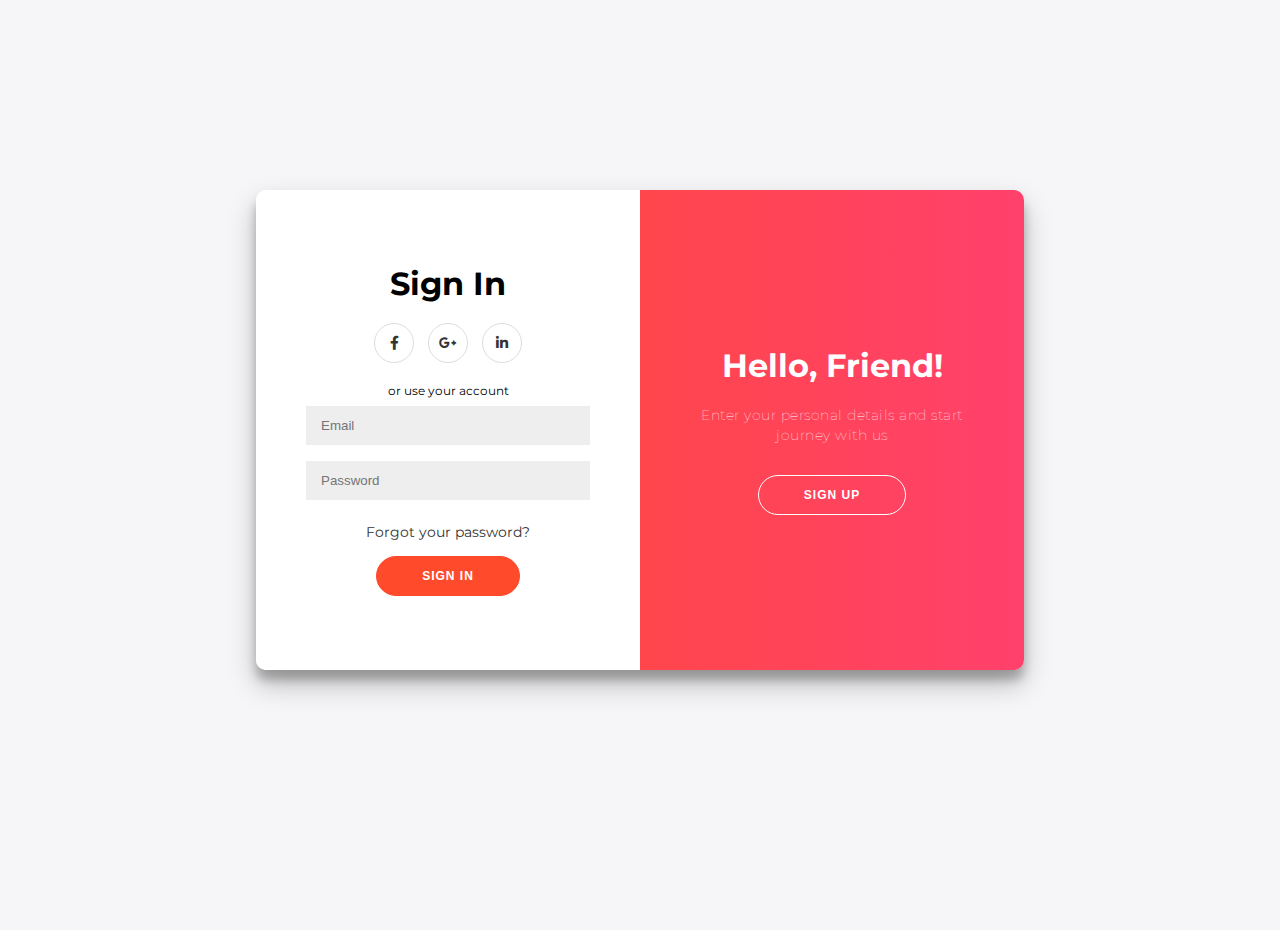
==== branches/login/index.html @ a6b4673e "Added Dharmiks Login Page" ====
<!DOCTYPE html>
<html lang="en">
    <head>
        <meta charset="UTF-8" />
        <meta name="viewport" content="width=device-width, initial-scale=1.0" />
        <title>Sign Up</title>
        <link
            rel="stylesheet"
            href="https://cdnjs.cloudflare.com/ajax/libs/font-awesome/5.15.1/css/all.css"
        />
        <link rel="stylesheet" href="styles.css" />
    </head>
    <body>
        <div class="container" id="container">
            <div class="form-container sign-up-container">
                <form action="#">
                    <h1>Create Account</h1>
                    <div class="social-container">
                        <a href="#" class="social"
                            ><i class="fab fa-facebook-f"></i
                        ></a>
                        <a href="#" class="social"
                            ><i class="fab fa-google-plus-g"></i
                        ></a>
                        <a href="#" class="social"
                            ><i class="fab fa-linkedin-in"></i
                        ></a>
                    </div>
                    <span>or use your email for registration</span>
                    <input type="text" placeholder="Name" />
                    <input type="email" placeholder="Email" />
                    <input type="password" placeholder="Password" />
                    <button>Sign Up</button>
                </form>
            </div>
            <div class="form-container sign-in-container">
                <form action="#">
                    <h1>Sign In</h1>
                    <div class="social-container">
                        <a href="#" class="social"
                            ><i class="fab fa-facebook-f"></i
                        ></a>
                        <a href="#" class="social"
                            ><i class="fab fa-google-plus-g"></i
                        ></a>
                        <a href="#" class="social"
                            ><i class="fab fa-linkedin-in"></i
                        ></a>
                    </div>
                    <span>or use your account</span>
                    <input type="email" placeholder="Email" />
                    <input type="password" placeholder="Password" />
                    <a href="#">Forgot your password?</a>
                    <button>Sign In</button>
                </form>
            </div>
            <div class="overlay-container">
                <div class="overlay">
                    <div class="overlay-panel overlay-left">
                        <h1>Welcome Back</h1>
                        <p>
                            To keep connected with us please login with your
                            personal info
                        </p>
                        <button class="ghost" id="SignIn">Sign In</button>
                    </div>
                    <div class="overlay-panel overlay-right">
                        <h1>Hello, Friend!</h1>
                        <p>
                            Enter your personal details and start journey with
                            us
                        </p>
                        <button class="ghost" id="SignUp">Sign Up</button>
                    </div>
                </div>
            </div>
        </div>

        <script src="main.js"></script>
    </body>
</html>
---- branches/login/styles.css ----
@import url("https://fonts.googleapis.com/css2?family=Montserrat:wght@400;800&display=swap");

* {
    box-sizing: border-box;
}

body {
    font-family: "Montserrat", sans-serif;
    background-color: #f6f5f7;
    display: flex;
    flex-direction: column;
    justify-content: center;
    align-items: center;
    height: 100vh;
    margin: -20px 0 50px;
}

h1 {
    font-weight: bold;
    margin: 0;
}

p {
    font-size: 14px;
    font-weight: 100;
    line-height: 20px;
    letter-spacing: 0.5px;
    margin: 20px 0 30px;
}

span {
    font-size: 12px;
}

a {
    text-decoration: none;
    color: #333;
    margin: 15px 0;
    font-size: 14px;
}

.container {
    background-color: #fff;
    box-shadow: 0 14px 28px rgba(0, 0, 0, 0.25), 0 10px 10px rgba(0, 0, 0, 0.22);
    border-radius: 10px;
    width: 768px;
    max-width: 100%;
    min-height: 480px;
    position: relative;
    overflow: hidden;
}

.form-container form {
    background-color: #fff;
    display: flex;
    flex-direction: column;
    padding: 0 50px;
    justify-content: center;
    align-items: center;
    text-align: center;
    height: 100%;
}

.social-container {
    margin: 20px 0;
}

.social-container a {
    border: 1px solid #ddd;
    border-radius: 50%;
    margin: 0 5px;
    display: inline-flex;
    justify-content: center;
    align-items: center;
    height: 40px;
    width: 40px;
}

.form-container input {
    background-color: #eee;
    border: none;
    padding: 12px 15px;
    margin: 8px 0;
    width: 100%;
}

button {
    border-radius: 20px;
    background-color: #ff4b2b;
    color: #fff;
    border: 1px solid #ff4b2b;
    padding: 12px 45px;
    text-transform: uppercase;
    font-weight: bold;
    font-size: 12px;
    letter-spacing: 1px;
    transition: transform 80ms ease-in;
    outline: none;
}

button:active {
    transform: scale(0.95);
}

button.ghost {
    background-color: transparent;
    border-color: #fff;
}

.form-container {
    position: absolute;
    top: 0;
    transition: all 600ms ease-in-out;
    height: 100%;
}

.sign-in-container {
    left: 0;
    width: 50%;
    z-index: 2;
}

.sign-up-container {
    left: 0;
    width: 50%;
    opacity: 0;
    z-index: 1;
}

.overlay-container {
    position: absolute;
    width: 50%;
    height: 100%;
    top: 0;
    left: 50%;
    overflow: hidden;
    transition: transform 600ms ease-in-out;
    z-index: 99;
}

.overlay {
    position: relative;
    color: #fff;
    background: #ff416c;
    background: linear-gradient(to right, #ff4b2b, #ff416c) no-repeat 0 0 /
        cover;
    left: -100%;
    width: 200%;
    height: 100%;
    transform: translateX(0);
    transition: transform 600ms ease-in-out;
}

.overlay-panel {
    position: absolute;
    top: 0;
    display: flex;
    flex-direction: column;
    justify-content: center;
    align-items: center;
    height: 100%;
    width: 50%;
    text-align: center;
    padding: 0 40px;
    transform: translateX(0);
    transition: transform 600ms ease-in-out;
}

.overlay-right {
    right: 0;
    transform: translateX(0);
}

.overlay-left {
    transform: translateX(-20%);
}

/* Animation */

.container.right-panel-active .sign-in-container {
    transform: translateX(100%);
}

.container.right-panel-active .overlay-container {
    transform: translateX(-100%);
}

.container.right-panel-active .sign-up-container {
    transform: translateX(100%);
    opacity: 1;
    z-index: 5;
}

.container.right-panel-active .overlay {
    transform: translateX(50%);
}

.container.right-panel-active .overlay-left {
    transform: translateX(0);
}

.container.right-panel-active .overlay-right {
    transform: translateX(20%);
}
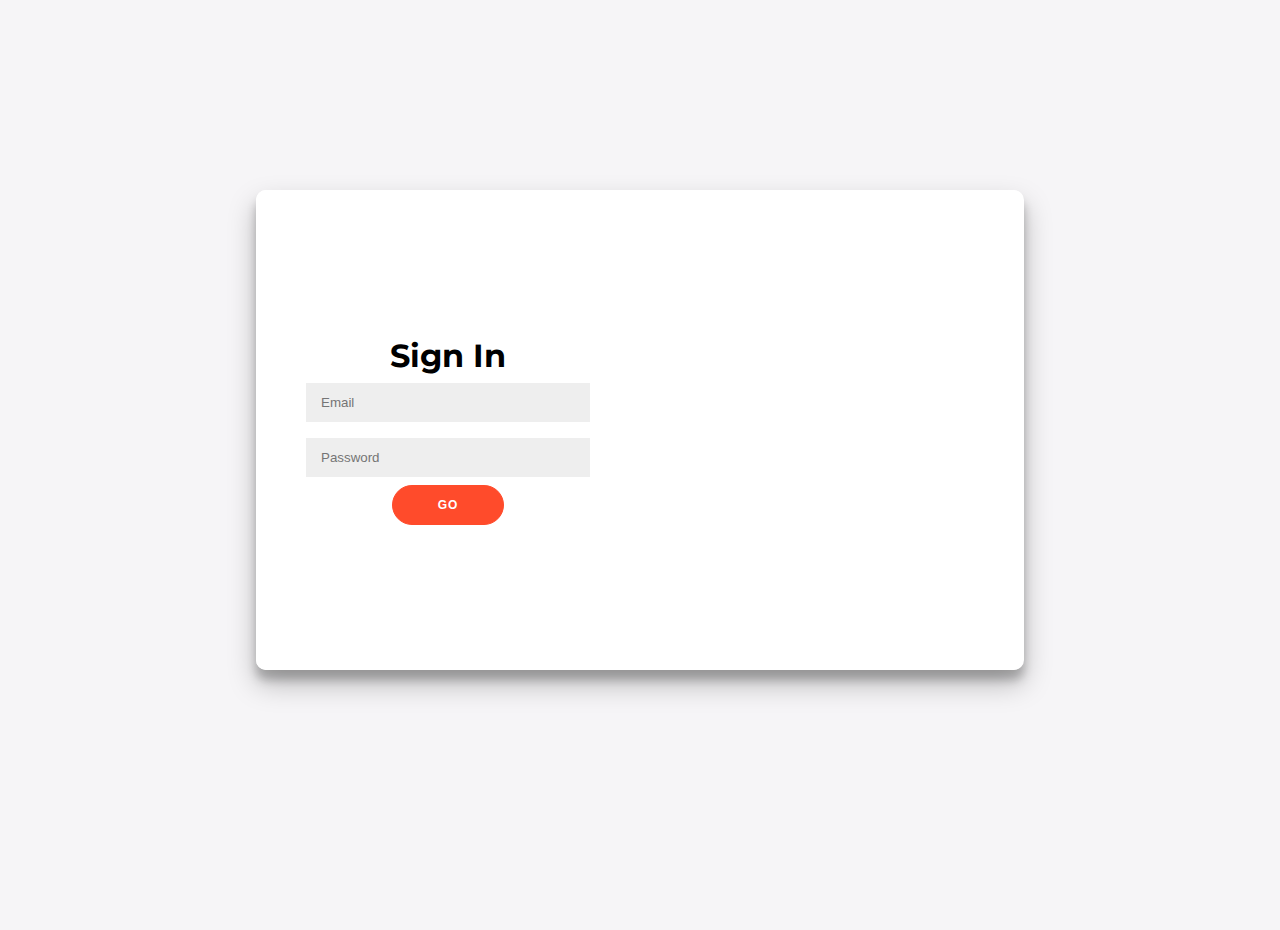
==== commit 32bf74d1: "Removed Unneeded Parts from dharmiks code" ====
--- a/branches/login/index.html
+++ b/branches/login/index.html
@@ -15,20 +15,8 @@
             <div class="form-container sign-up-container">
                 <form action="#">
                     <h1>Create Account</h1>
-                    <div class="social-container">
-                        <a href="#" class="social"
-                            ><i class="fab fa-facebook-f"></i
-                        ></a>
-                        <a href="#" class="social"
-                            ><i class="fab fa-google-plus-g"></i
-                        ></a>
-                        <a href="#" class="social"
-                            ><i class="fab fa-linkedin-in"></i
-                        ></a>
-                    </div>
-                    <span>or use your email for registration</span>
                     <input type="text" placeholder="Name" />
-                    <input type="email" placeholder="Email" />
+                    <input type="text" placeholder="Name" />
                     <input type="password" placeholder="Password" />
                     <button>Sign Up</button>
                 </form>
@@ -36,43 +24,10 @@
             <div class="form-container sign-in-container">
                 <form action="#">
                     <h1>Sign In</h1>
-                    <div class="social-container">
-                        <a href="#" class="social"
-                            ><i class="fab fa-facebook-f"></i
-                        ></a>
-                        <a href="#" class="social"
-                            ><i class="fab fa-google-plus-g"></i
-                        ></a>
-                        <a href="#" class="social"
-                            ><i class="fab fa-linkedin-in"></i
-                        ></a>
-                    </div>
-                    <span>or use your account</span>
                     <input type="email" placeholder="Email" />
                     <input type="password" placeholder="Password" />
-                    <a href="#">Forgot your password?</a>
-                    <button>Sign In</button>
+                    <button>Go</button>
                 </form>
-            </div>
-            <div class="overlay-container">
-                <div class="overlay">
-                    <div class="overlay-panel overlay-left">
-                        <h1>Welcome Back</h1>
-                        <p>
-                            To keep connected with us please login with your
-                            personal info
-                        </p>
-                        <button class="ghost" id="SignIn">Sign In</button>
-                    </div>
-                    <div class="overlay-panel overlay-right">
-                        <h1>Hello, Friend!</h1>
-                        <p>
-                            Enter your personal details and start journey with
-                            us
-                        </p>
-                        <button class="ghost" id="SignUp">Sign Up</button>
-                    </div>
-                </div>
             </div>
         </div>
 
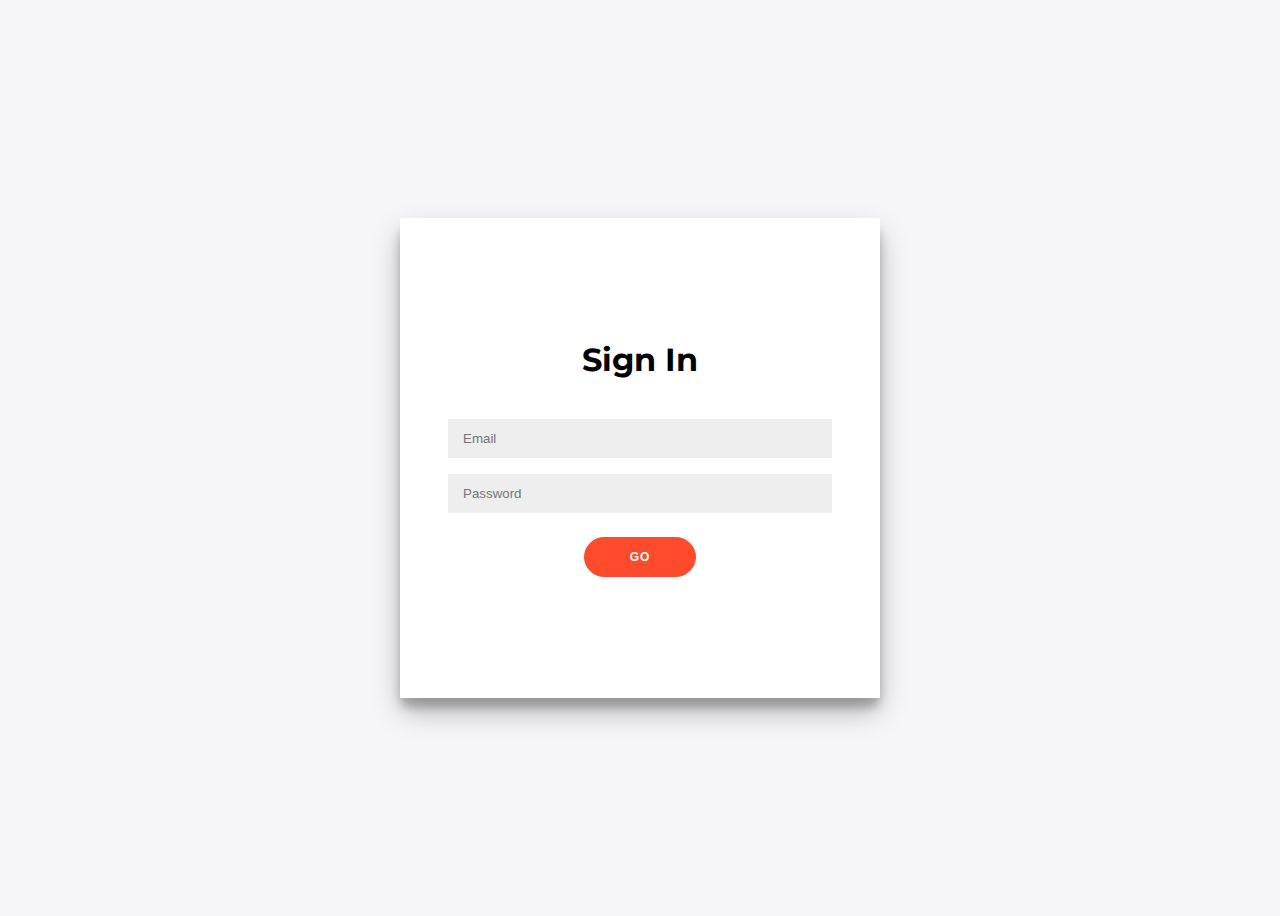
==== commit 547cabc1: "optimize code" ====
--- a/branches/login/index.html
+++ b/branches/login/index.html
@@ -1,36 +1,24 @@
 <!DOCTYPE html>
 <html lang="en">
-    <head>
-        <meta charset="UTF-8" />
-        <meta name="viewport" content="width=device-width, initial-scale=1.0" />
-        <title>Sign Up</title>
-        <link
-            rel="stylesheet"
-            href="https://cdnjs.cloudflare.com/ajax/libs/font-awesome/5.15.1/css/all.css"
-        />
-        <link rel="stylesheet" href="styles.css" />
-    </head>
-    <body>
-        <div class="container" id="container">
-            <div class="form-container sign-up-container">
-                <form action="#">
-                    <h1>Create Account</h1>
-                    <input type="text" placeholder="Name" />
-                    <input type="text" placeholder="Name" />
-                    <input type="password" placeholder="Password" />
-                    <button>Sign Up</button>
-                </form>
-            </div>
-            <div class="form-container sign-in-container">
-                <form action="#">
-                    <h1>Sign In</h1>
-                    <input type="email" placeholder="Email" />
-                    <input type="password" placeholder="Password" />
-                    <button>Go</button>
-                </form>
-            </div>
-        </div>
-
-        <script src="main.js"></script>
-    </body>
+  <head>
+    <meta charset="UTF-8" />
+    <meta name="viewport" content="width=device-width, initial-scale=1.0" />
+    <title>Sign Up</title>
+    <link
+      rel="stylesheet"
+      href="https://cdnjs.cloudflare.com/ajax/libs/font-awesome/5.15.1/css/all.css"
+    />
+    <link rel="stylesheet" href="styles.css" />
+  </head>
+  <body>
+    <div class="container" id="container">
+      <form action="#">
+        <h1>Sign In</h1>
+        <input type="email" placeholder="Email" />
+        <input type="password" placeholder="Password" />
+        <button>Go</button>
+      </form>
+    </div>
+    <script src="main.js"></script>
+  </body>
 </html>
--- a/branches/login/styles.css
+++ b/branches/login/styles.css
@@ -1,204 +1,72 @@
-@import url("https://fonts.googleapis.com/css2?family=Montserrat:wght@400;800&display=swap");
+@import url('https://fonts.googleapis.com/css2?family=Montserrat:wght@400;800&display=swap');
 
 * {
-    box-sizing: border-box;
+  box-sizing: border-box;
 }
 
 body {
-    font-family: "Montserrat", sans-serif;
-    background-color: #f6f5f7;
-    display: flex;
-    flex-direction: column;
-    justify-content: center;
-    align-items: center;
-    height: 100vh;
-    margin: -20px 0 50px;
+  font-family: 'Montserrat', sans-serif;
+  background-color: #f6f5f7;
+  display: flex;
+  flex-direction: column;
+  justify-content: center;
+  align-items: center;
+  height: 100vh;
 }
 
 h1 {
-    font-weight: bold;
-    margin: 0;
-}
-
-p {
-    font-size: 14px;
-    font-weight: 100;
-    line-height: 20px;
-    letter-spacing: 0.5px;
-    margin: 20px 0 30px;
-}
-
-span {
-    font-size: 12px;
-}
-
-a {
-    text-decoration: none;
-    color: #333;
-    margin: 15px 0;
-    font-size: 14px;
+  font-weight: bold;
+  margin: 0;
+  margin-bottom: 2rem;
 }
 
 .container {
-    background-color: #fff;
-    box-shadow: 0 14px 28px rgba(0, 0, 0, 0.25), 0 10px 10px rgba(0, 0, 0, 0.22);
-    border-radius: 10px;
-    width: 768px;
-    max-width: 100%;
-    min-height: 480px;
-    position: relative;
-    overflow: hidden;
+  background-color: #fff;
+  box-shadow: 0 14px 28px rgba(0, 0, 0, 0.25), 0 10px 10px rgba(0, 0, 0, 0.22);
+  border-radius: 10px;
+  width: 30rem;
+  max-width: 90%;
+  min-height: 480px;
 }
 
-.form-container form {
-    background-color: #fff;
-    display: flex;
-    flex-direction: column;
-    padding: 0 50px;
-    justify-content: center;
-    align-items: center;
-    text-align: center;
-    height: 100%;
+.container form {
+  background-color: #fff;
+  display: flex;
+  flex-direction: column;
+  justify-content: center;
+  align-items: center;
+  text-align: center;
+  height: 100%;
 }
 
-.social-container {
-    margin: 20px 0;
-}
-
-.social-container a {
-    border: 1px solid #ddd;
-    border-radius: 50%;
-    margin: 0 5px;
-    display: inline-flex;
-    justify-content: center;
-    align-items: center;
-    height: 40px;
-    width: 40px;
-}
-
-.form-container input {
-    background-color: #eee;
-    border: none;
-    padding: 12px 15px;
-    margin: 8px 0;
-    width: 100%;
+form input {
+  background-color: #eee;
+  border: none;
+  padding: 12px 15px;
+  margin: 8px;
+  width: 80%;
 }
 
 button {
-    border-radius: 20px;
-    background-color: #ff4b2b;
-    color: #fff;
-    border: 1px solid #ff4b2b;
-    padding: 12px 45px;
-    text-transform: uppercase;
-    font-weight: bold;
-    font-size: 12px;
-    letter-spacing: 1px;
-    transition: transform 80ms ease-in;
-    outline: none;
+  margin-top: 1rem;
+  border-radius: 20px;
+  background-color: #ff4b2b;
+  color: #fff;
+  border: 1px solid #ff4b2b;
+  padding: 12px 45px;
+  text-transform: uppercase;
+  font-weight: bold;
+  font-size: 12px;
+  letter-spacing: 1px;
+  transition: transform 80ms ease-in, background-color 100ms ease-in;
+  outline: none;
+  cursor: pointer;
 }
 
 button:active {
-    transform: scale(0.95);
+  transform: scale(0.95);
 }
 
-button.ghost {
-    background-color: transparent;
-    border-color: #fff;
+button:hover {
+  background-color: #ff6e54;
 }
-
-.form-container {
-    position: absolute;
-    top: 0;
-    transition: all 600ms ease-in-out;
-    height: 100%;
-}
-
-.sign-in-container {
-    left: 0;
-    width: 50%;
-    z-index: 2;
-}
-
-.sign-up-container {
-    left: 0;
-    width: 50%;
-    opacity: 0;
-    z-index: 1;
-}
-
-.overlay-container {
-    position: absolute;
-    width: 50%;
-    height: 100%;
-    top: 0;
-    left: 50%;
-    overflow: hidden;
-    transition: transform 600ms ease-in-out;
-    z-index: 99;
-}
-
-.overlay {
-    position: relative;
-    color: #fff;
-    background: #ff416c;
-    background: linear-gradient(to right, #ff4b2b, #ff416c) no-repeat 0 0 /
-        cover;
-    left: -100%;
-    width: 200%;
-    height: 100%;
-    transform: translateX(0);
-    transition: transform 600ms ease-in-out;
-}
-
-.overlay-panel {
-    position: absolute;
-    top: 0;
-    display: flex;
-    flex-direction: column;
-    justify-content: center;
-    align-items: center;
-    height: 100%;
-    width: 50%;
-    text-align: center;
-    padding: 0 40px;
-    transform: translateX(0);
-    transition: transform 600ms ease-in-out;
-}
-
-.overlay-right {
-    right: 0;
-    transform: translateX(0);
-}
-
-.overlay-left {
-    transform: translateX(-20%);
-}
-
-/* Animation */
-
-.container.right-panel-active .sign-in-container {
-    transform: translateX(100%);
-}
-
-.container.right-panel-active .overlay-container {
-    transform: translateX(-100%);
-}
-
-.container.right-panel-active .sign-up-container {
-    transform: translateX(100%);
-    opacity: 1;
-    z-index: 5;
-}
-
-.container.right-panel-active .overlay {
-    transform: translateX(50%);
-}
-
-.container.right-panel-active .overlay-left {
-    transform: translateX(0);
-}
-
-.container.right-panel-active .overlay-right {
-    transform: translateX(20%);
-}
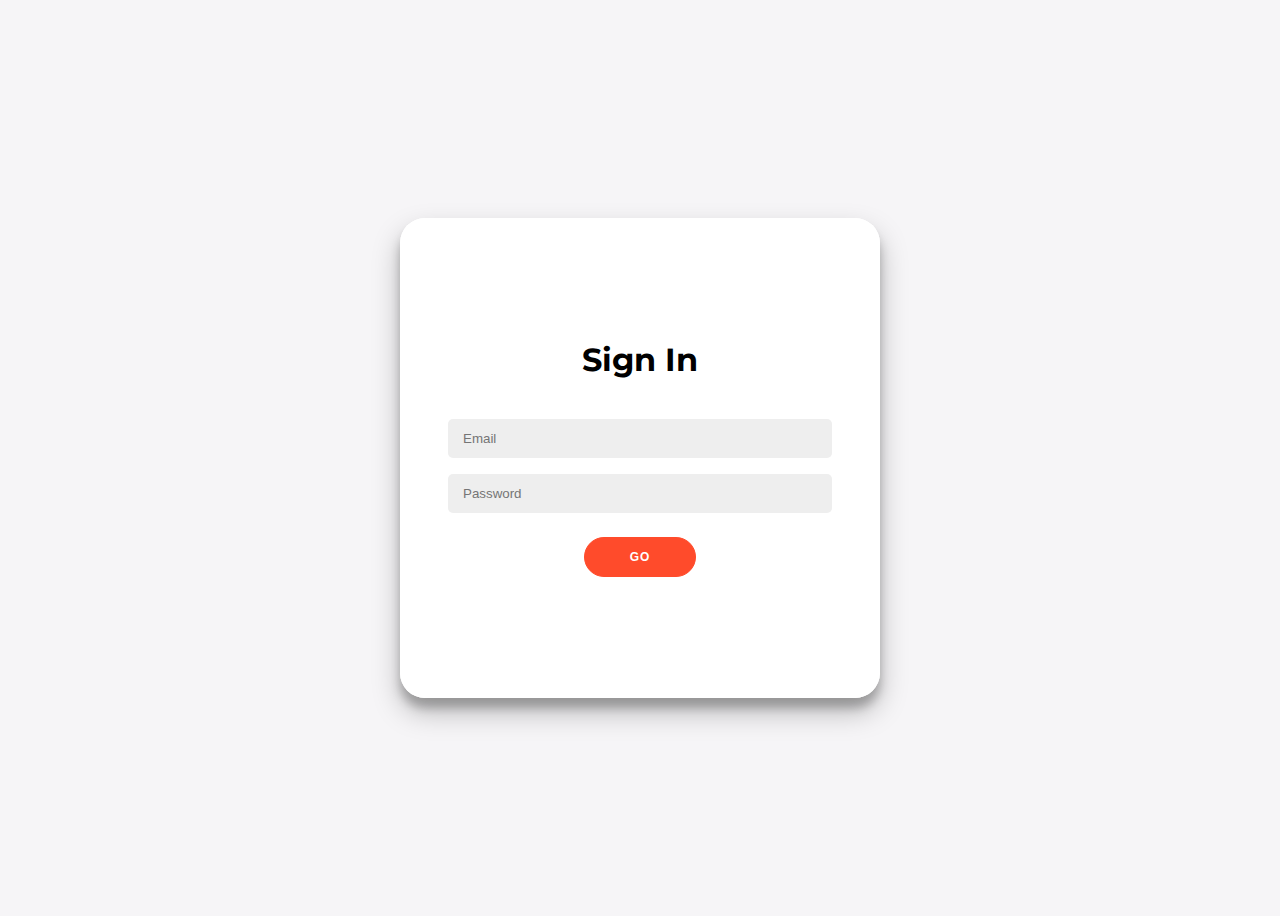
==== commit 7eb7f0de: "remove comment" ====
--- a/branches/login/index.html
+++ b/branches/login/index.html
@@ -19,6 +19,5 @@
         <button>Go</button>
       </form>
     </div>
-    <script src="main.js"></script>
   </body>
 </html>
--- a/branches/login/styles.css
+++ b/branches/login/styles.css
@@ -23,10 +23,11 @@
 .container {
   background-color: #fff;
   box-shadow: 0 14px 28px rgba(0, 0, 0, 0.25), 0 10px 10px rgba(0, 0, 0, 0.22);
-  border-radius: 10px;
+  border-radius: 25px;
   width: 30rem;
   max-width: 90%;
   min-height: 480px;
+  overflow: hidden;
 }
 
 .container form {
@@ -45,6 +46,7 @@
   padding: 12px 15px;
   margin: 8px;
   width: 80%;
+  border-radius: 5px;
 }
 
 button {
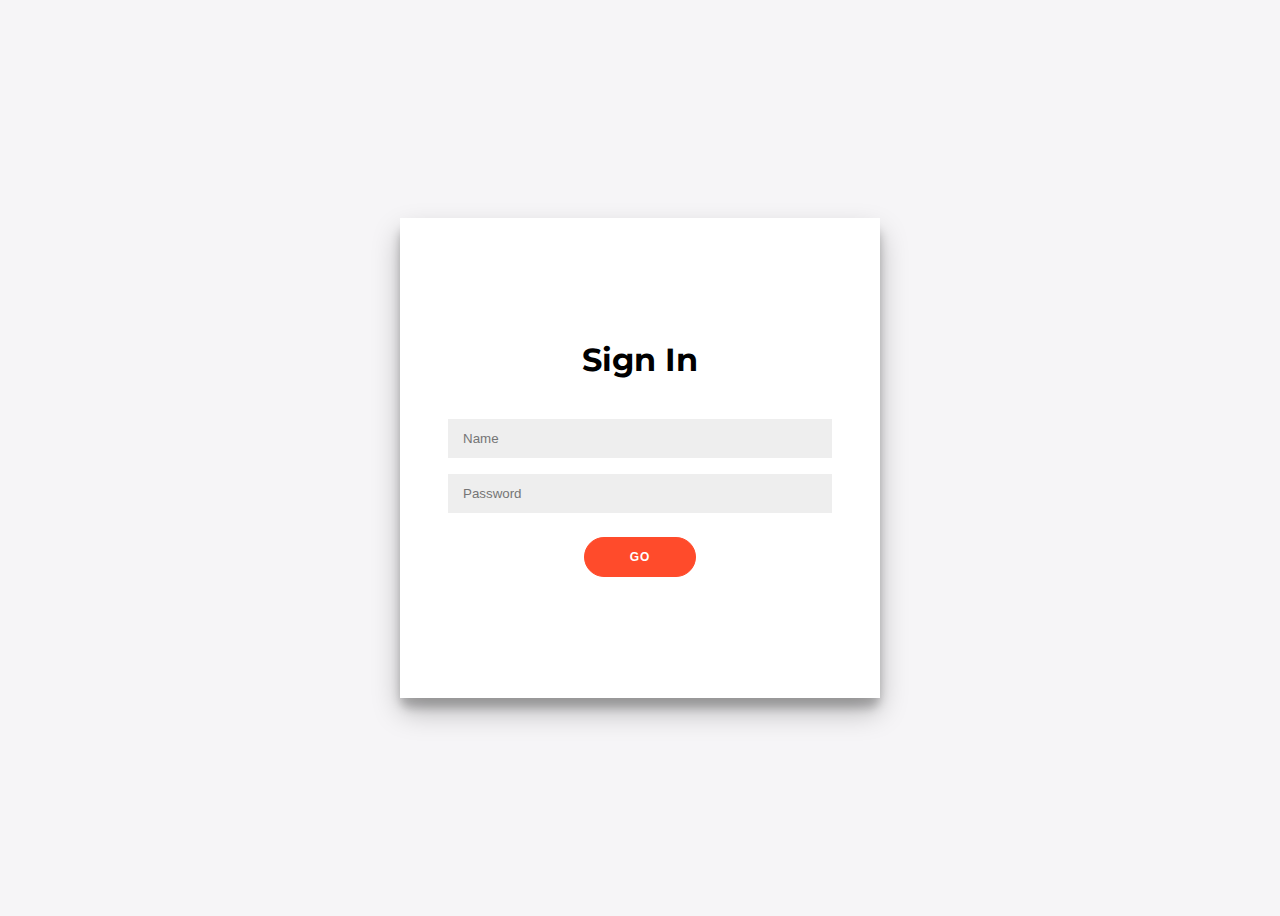
==== commit 11055cba: "add authentication" ====
--- a/branches/login/index.html
+++ b/branches/login/index.html
@@ -9,13 +9,15 @@
       href="https://cdnjs.cloudflare.com/ajax/libs/font-awesome/5.15.1/css/all.css"
     />
     <link rel="stylesheet" href="styles.css" />
+    <script defer src="./main.js"></script>
   </head>
   <body>
     <div class="container" id="container">
-      <form action="#">
+      <form action="#" id="form">
         <h1>Sign In</h1>
-        <input type="email" placeholder="Email" />
-        <input type="password" placeholder="Password" />
+        <input type="text" placeholder="Name" required />
+        <input type="password" id="pass" placeholder="Password" required />
+        <p id="error" class="error">Incorrect Password</p>
         <button>Go</button>
       </form>
     </div>
--- a/branches/login/styles.css
+++ b/branches/login/styles.css
@@ -23,11 +23,10 @@
 .container {
   background-color: #fff;
   box-shadow: 0 14px 28px rgba(0, 0, 0, 0.25), 0 10px 10px rgba(0, 0, 0, 0.22);
-  border-radius: 25px;
+  border-radius: 10px;
   width: 30rem;
   max-width: 90%;
   min-height: 480px;
-  overflow: hidden;
 }
 
 .container form {
@@ -46,7 +45,6 @@
   padding: 12px 15px;
   margin: 8px;
   width: 80%;
-  border-radius: 5px;
 }
 
 button {
@@ -72,3 +70,12 @@
 button:hover {
   background-color: #ff6e54;
 }
+
+.error {
+  color: tomato;
+  display: none;
+}
+
+.error.show {
+  display: block;
+}
